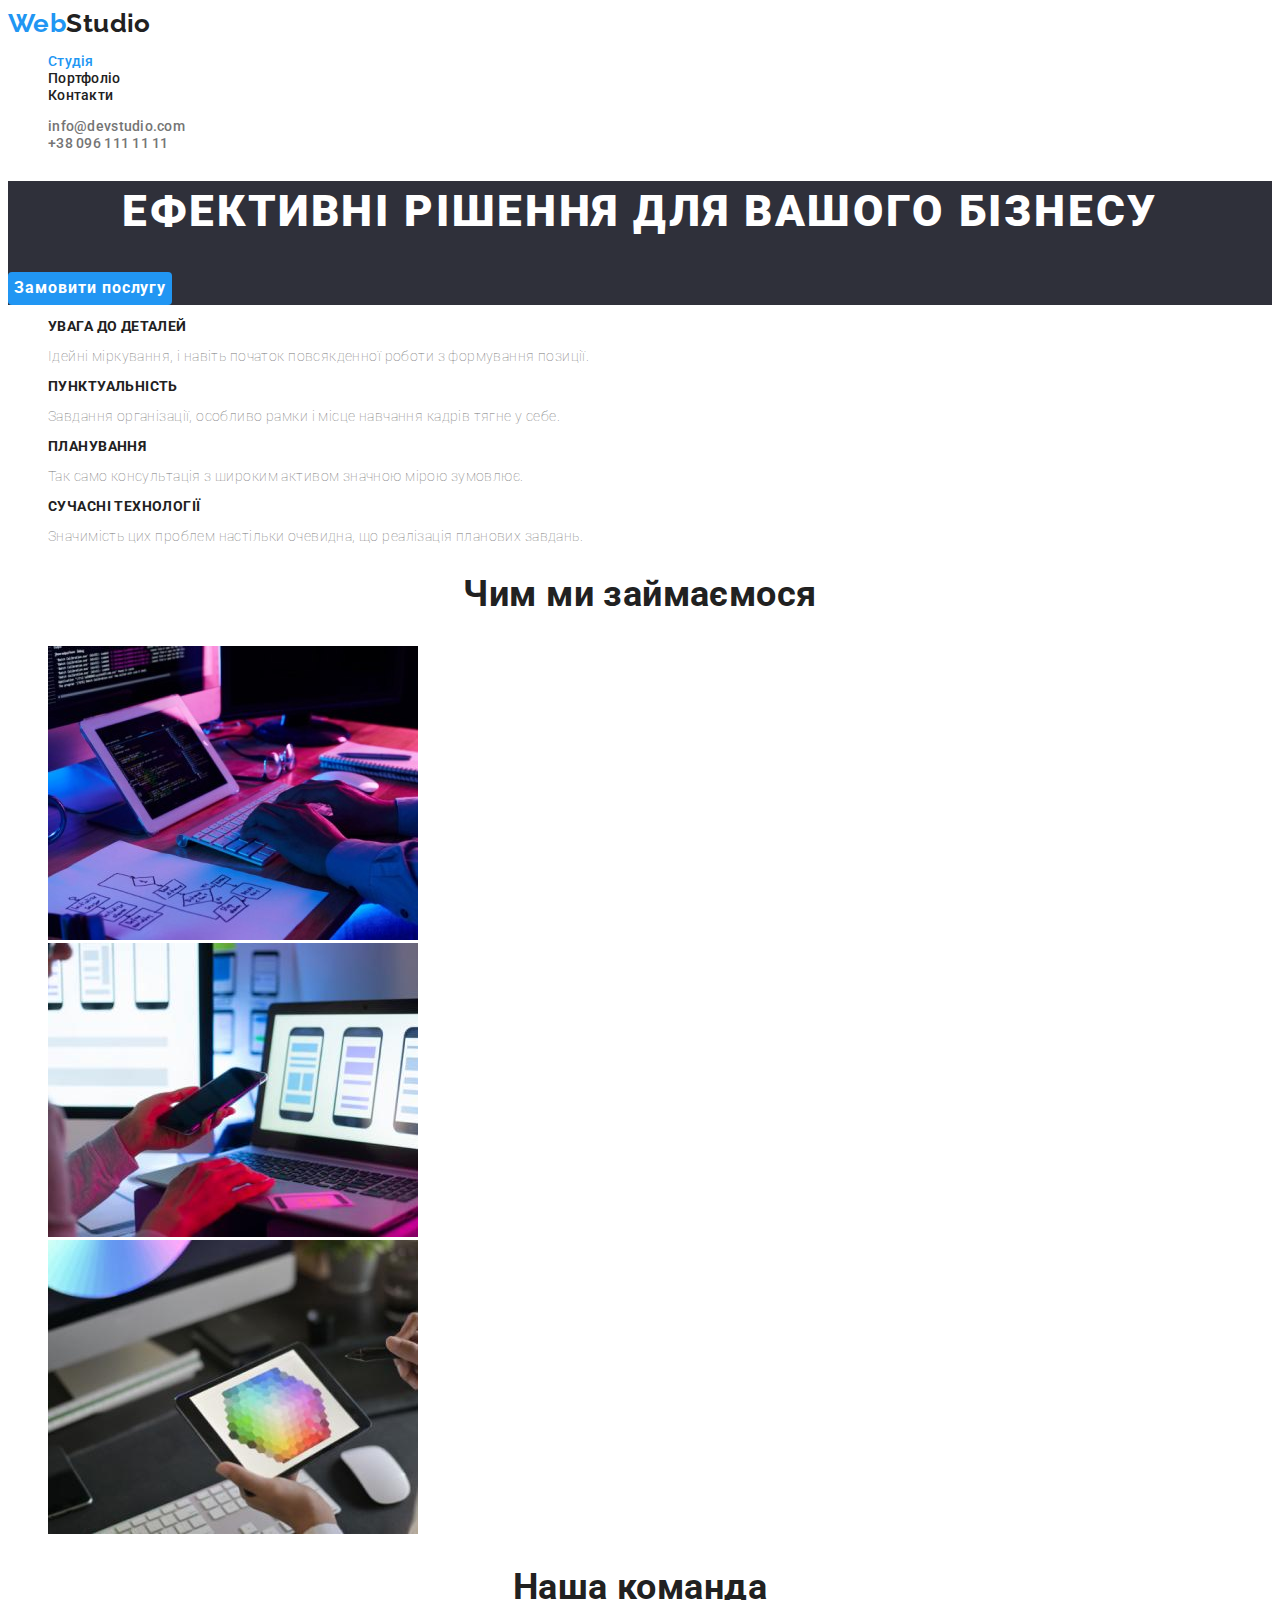
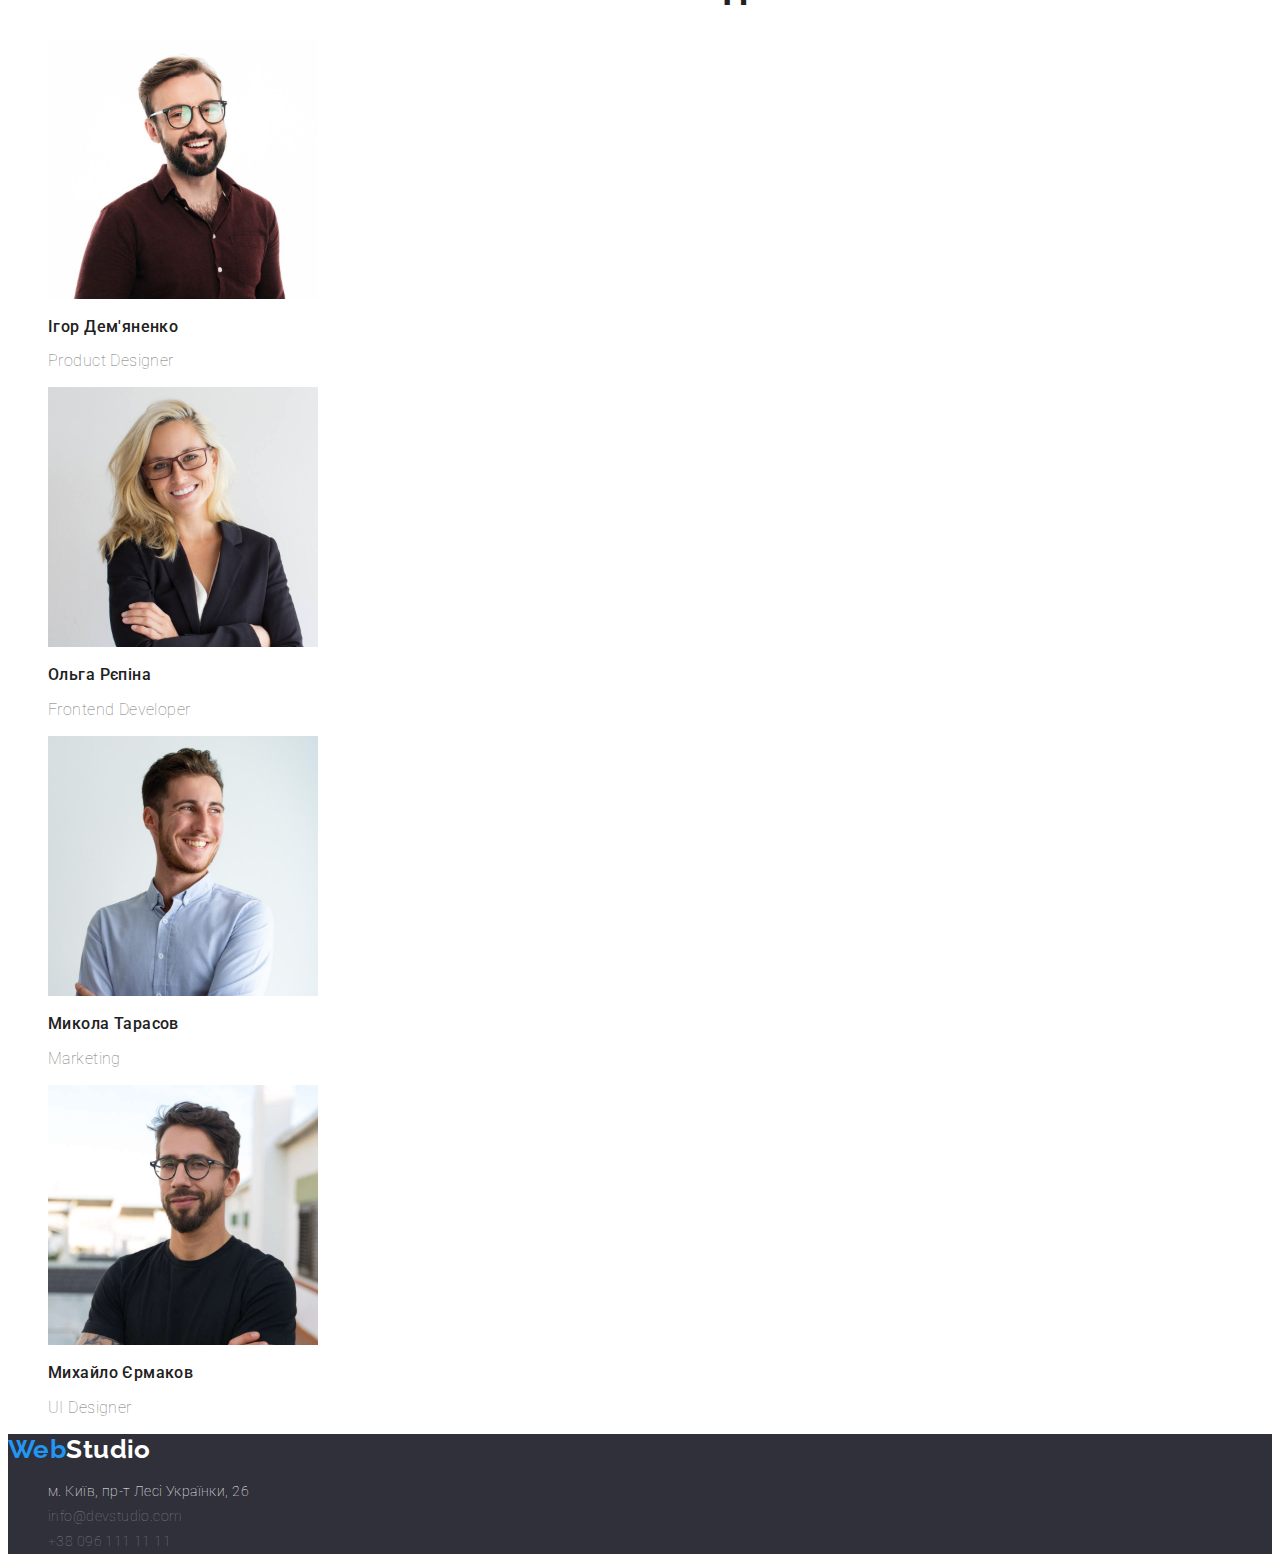
==== index.html @ 01c0f0ae "copy" ====
<!DOCTYPE html>
<html lang="uk">
  <head>
    <meta charset="UTF-8" />
    <meta http-equiv="X-UA-Compatible" content="IE=edge" />
    <meta name="viewport" content="width=device-width, initial-scale=1.0" />
    <title>WebStudio</title>
    <link rel="stylesheet" href="./css/styles.css" />
    <link rel="preconnect" href="https://fonts.googleapis.com" />
    <link rel="preconnect" href="https://fonts.gstatic.com" crossorigin />
    <link
      href="https://fonts.googleapis.com/css2?family=Raleway:wght@700&family=Roboto:wght@400;500;700;900&display=swap"
      rel="stylesheet"
    />
  </head>
  <body>
    <!--Header-->
    <header class="header">
      <nav>
        <a href="./index.html" class="logo"
          ><span class="logo-web">Web</span>Studio</a
        >
        <ul class="site-nav list">
          <li><a href="./index.html" class="link current">Студія</a></li>
          <li><a href="./portfolio.html" class="link">Портфоліо</a></li>
          <li><a href="/" class="link">Контакти</a></li>
        </ul>
      </nav>
      <ul class="contacts list">
        <li>
          <a href="mailto:info@devstudio.com" class="link"
            >info@devstudio.com</a
          >
        </li>
        <li><a href="tel:+380961111111" class="link">+38 096 111 11 11</a></li>
      </ul>
    </header>

    <!--Main-->
    <main>
      <!--Hero banner-->
      <section class="hero">
        <h1 class="hero-title">Ефективні рішення для вашого бізнесу</h1>
        <button type="button" class="hero-button">Замовити послугу</button>
      </section>

      <!--Features-->
      <section>
        <h2 class="hidden">Наші переваги</h2>
        <ul class="features list">
          <li>
            <h3 class="features-title">Увага до деталей</h3>
            <p class="features-text">
              Ідейні міркування, і навіть початок повсякденної роботи з
              формування позиції.
            </p>
          </li>
          <li>
            <h3 class="features-title">Пунктуальність</h3>
            <p class="features-text">
              Завдання організації, особливо рамки і місце навчання кадрів тягне
              у себе.
            </p>
          </li>
          <li>
            <h3 class="features-title">Планування</h3>
            <p class="features-text">
              Так само консультація з широким активом значною мірою зумовлює.
            </p>
          </li>
          <li>
            <h3 class="features-title">Сучасні технології</h3>
            <p class="features-text">
              Значимість цих проблем настільки очевидна, що реалізація планових
              завдань.
            </p>
          </li>
        </ul>
      </section>

      <!--About-->
      <section class="about">
        <h2 class="about-title">Чим ми займаємося</h2>
        <ul class="about list">
          <li>
            <img src="./img/development.jpg" alt="Веброзробка" width="370" />
          </li>
          <li>
            <img
              src="./img/payment-integration.jpg"
              alt="Інтеграція платіжних систем"
              width="370"
            />
          </li>
          <li>
            <img src="./img/web-design.jpg" alt="Веб дизайн" width="370" />
          </li>
        </ul>
      </section>

      <!--Our team-->
      <section class="our-team">
        <h2 class="team-title">Наша команда</h2>
        <ul class="our-team list">
          <li>
            <img
              src="./img/ihor-product-designer.jpg"
              alt="Продуктовий дизайнер Ігор Демяненко"
              width="270"
            />
            <h3 class="team-name">Ігор Дем'яненко</h3>
            <p class="team-position">Product Designer</p>
          </li>
          <li>
            <img
              src="./img/olga-fe.jpg"
              alt="Фронтенд розробник Ольга Рєпіна"
              width="270"
            />
            <h3 class="team-name">Ольга Рєпіна</h3>
            <p class="team-position">Frontend Developer</p>
          </li>
          <li>
            <img
              src="./img/mykola-marketing.jpg"
              alt="Маркетер Микола Тарасов"
              width="270"
            />
            <h3 class="team-name">Микола Тарасов</h3>
            <p class="team-position">Marketing</p>
          </li>
          <li>
            <img
              src="./img/mykhailo-ui-designer.jpg"
              alt="Дизайнер інтерфейсів Михайло Єрмаков"
              width="270"
            />
            <h3 class="team-name">Михайло Єрмаков</h3>
            <p class="team-position">UI Designer</p>
          </li>
        </ul>
      </section>
    </main>

    <!--Footer-->
    <footer class="footer">
      <a href="./index.html" class="logo"
        ><span class="logo-web">Web</span>Studio</a
      >
      <address>
        <ul class="address">
          <li>
            <a
              href="https://goo.gl/maps/yPFUbCjvbRKHDjKo9"
              class="address map"
              target="_blank"
              rel="noopener noreferrer"
              >м. Київ, пр-т Лесі Українки, 26</a
            >
          </li>
          <li>
            <a href="mailto:info@devstudio.com" class="address link"
              >info@devstudio.com</a
            >
          </li>
          <li>
            <a href="tel:+380961111111" class="address link"
              >+38 096 111 11 11</a
            >
          </li>
        </ul>
      </address>
    </footer>
  </body>
</html>
---- css/styles.css ----
:root {
  --primary-text-color: #757575;
  --title-text-color: #212121;
  --accent-color: #2196f3;
  --secondary-accent-color: #188ce8;
  --main-background-color: #ffffff;
  --secondary-background-color: #2f303a;
  --footer-text-color: #ffffff60;
  --white-color: #ffffff;
  --button-background-color: #f5f4fa;
}

body {
  background-color: var(--main-background-color);
  color: var(--primary-text-color);

  font-family: Roboto, sans-serif;
  font-size: 14px;
  font-weight: 1.71;
  letter-spacing: 0.03em;
}

.list {
  list-style: none;
}

.hidden {
  position: absolute;
  width: 1px;
  height: 1px;
  margin: -1px;
  border: 0;
  padding: 0;

  white-space: nowrap;
  clip-path: inset(100%);
  clip: rect(0 0 0 0);
  overflow: hidden;
}

/* LOGO */

.logo {
  color: var(--title-text-color);

  font-family: Raleway, sans-serif;
  font-weight: 700;
  font-size: 26px;
  line-height: 1.2;

  text-decoration: none;
}

.logo-web {
  color: var(--accent-color);
}

/* HEADER */

.header {
  background-color: var(--white-color);
}

.site-nav .link {
  color: var(--title-text-color);

  font-size: 14px;
  font-weight: 500;
  line-height: 1.14;
  letter-spacing: 0.02em;

  text-decoration: none;
}

.contacts .link {
  color: var(--primary-text-color);

  font-size: 14px;
  font-weight: 500;
  line-height: 1.14;
  letter-spacing: 0.02em;

  text-decoration: none;
}

.link:hover,
.link:focus {
  color: var(--accent-color);
}

.link.current {
  color: var(--accent-color);
}

/* HERO */

.hero {
  background-color: var(--secondary-background-color);
}

.hero-title {
  color: var(--white-color);

  font-weight: 900;
  font-size: 44px;
  line-height: 1.4;
  letter-spacing: 0.06em;

  text-align: center;
  text-transform: uppercase;
}

.hero-button {
  color: var(--white-color);
  background-color: var(--accent-color);
  border: 0px;
  border-radius: 4px;

  font-family: inherit;
  font-weight: 700;
  font-size: 16px;
  line-height: 1.9;
  letter-spacing: 0.06em;

  cursor: pointer;
}

.hero-button:hover,
.hero-button:focus {
  background-color: var(--secondary-accent-color);
  box-shadow: 0px 4px 4px rgba(0, 0, 0, 0.15);
  border-radius: 4px;
}

/* FEATURES */

.features-title {
  color: var(--title-text-color);

  font-weight: 700;
  font-size: 14px;
  line-height: 1.14;

  text-transform: uppercase;
}

.features-text {
  font-size: 14px;
  line-height: 1.14;
}

/* ABOUT */

.about-title {
  color: var(--title-text-color);

  font-weight: 700;
  font-size: 36px;
  line-height: 1.16;
  text-align: center;
}

/* OUR TEAM */

.team-title {
  color: var(--title-text-color);

  font-weight: 700;
  font-size: 36px;
  line-height: 1.16;
  text-align: center;
}

.team-name {
  color: var(--title-text-color);

  font-weight: 500;
  font-size: 16px;
  line-height: 1.18;
}

.team-position {
  font-size: 16px;
  line-height: 1.18;
}

/* PORTFOLIO */

.button {
  color: var(--title-text-color);
  background-color: var(--button-background-color);
  border: 0px;

  font-family: inherit;
  font-weight: 500;
  font-size: 16px;
  line-height: 1.6;

  cursor: pointer;
}

.button:hover,
.button:focus {
  color: var(--white-color);
  background-color: var(--accent-color);
  box-shadow: 0px 3px 1px rgba(0, 0, 0, 0.1), 0px 1px 2px rgba(0, 0, 0, 0.08),
    0px 2px 2px rgba(0, 0, 0, 0.12);
  border-radius: 4px;
}

.portfolio-name {
  color: var(--title-text-color);

  font-weight: 700;
  font-size: 18px;
  line-height: 2;
}

.portfolio-type {
  font-size: 16px;
  line-height: 1.8;
}

/* FOOTER */

.footer {
  background-color: var(--secondary-background-color);
}

.footer .logo {
  color: var(--white-color);
}

.address {
  list-style: none;
  font-style: normal;
}

.address a {
  text-decoration: none;
}

.address.map {
  color: var(--white-color);

  font-size: 14px;
  line-height: 1.8;
}

.address.link {
  color: var(--footer-text-color);

  font-size: 14px;
  line-height: 1.8;
}

.address:hover {
  color: var(--accent-color);
}
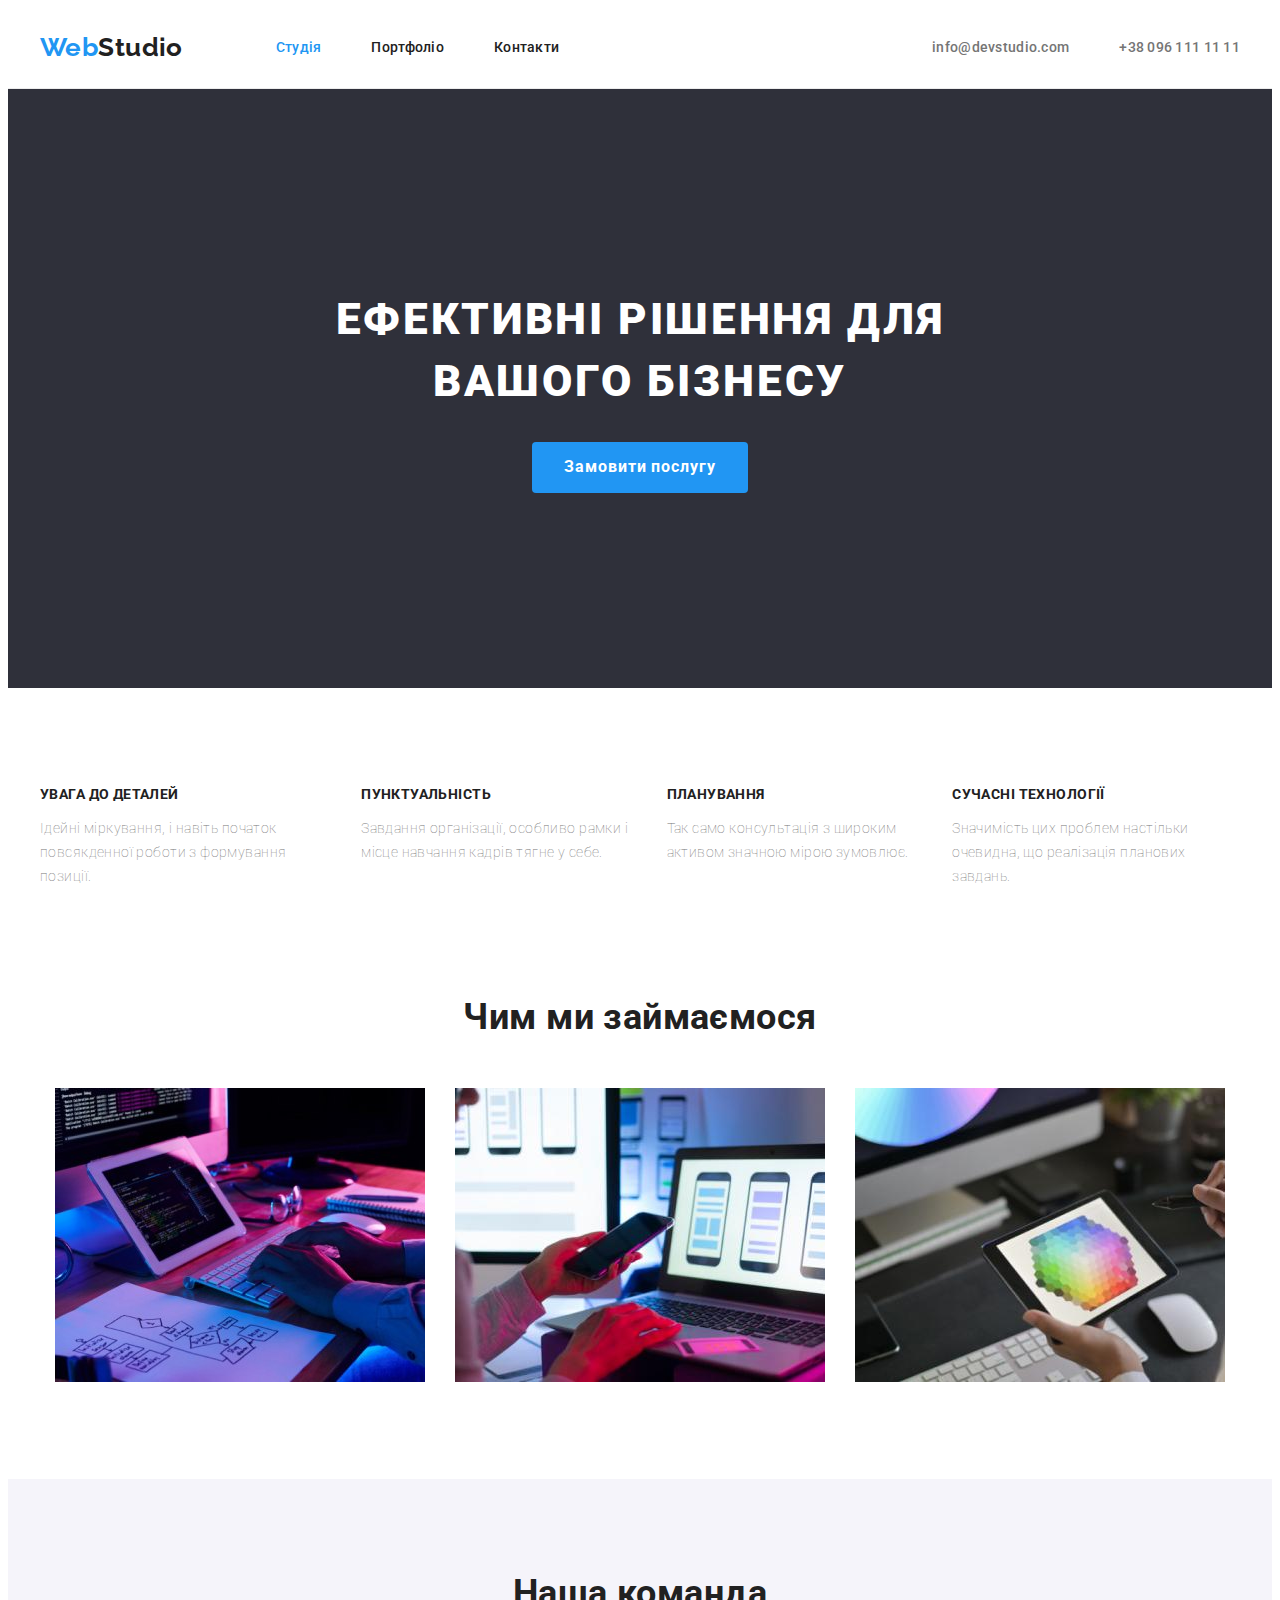
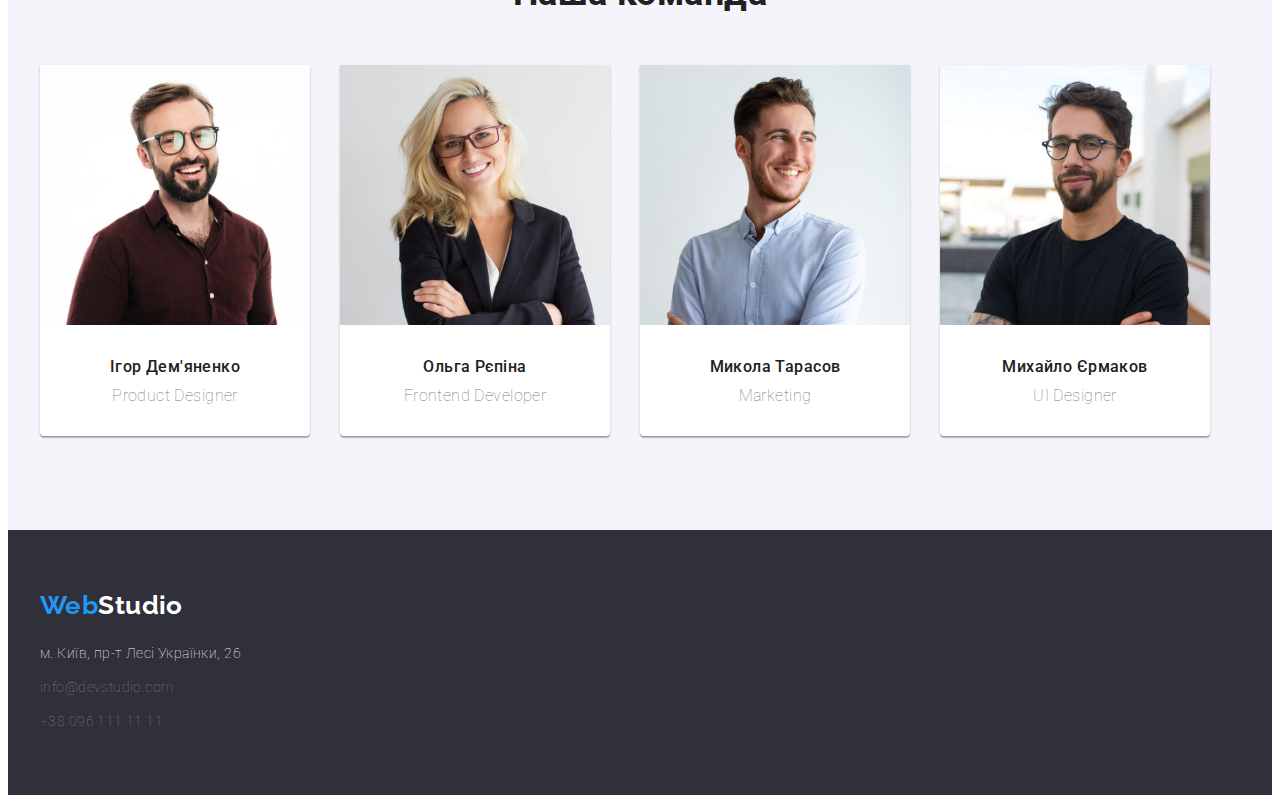
==== commit f17c2278: "Homework 3" ====
--- a/index.html
+++ b/index.html
@@ -5,171 +5,201 @@
     <meta http-equiv="X-UA-Compatible" content="IE=edge" />
     <meta name="viewport" content="width=device-width, initial-scale=1.0" />
     <title>WebStudio</title>
-    <link rel="stylesheet" href="./css/styles.css" />
     <link rel="preconnect" href="https://fonts.googleapis.com" />
     <link rel="preconnect" href="https://fonts.gstatic.com" crossorigin />
     <link
       href="https://fonts.googleapis.com/css2?family=Raleway:wght@700&family=Roboto:wght@400;500;700;900&display=swap"
       rel="stylesheet"
     />
+    <link
+      rel="stylesheet"
+      href="https://cdnjs.cloudflare.com/ajax/libs/modern-normalize/1.1.0/modern-normalize.min.css"
+      integrity="sha512-wpPYUAdjBVSE4KJnH1VR1HeZfpl1ub8YT/NKx4PuQ5NmX2tKuGu6U/JRp5y+Y8XG2tV+wKQpNHVUX03MfMFn9Q=="
+      crossorigin="anonymous"
+      referrerpolicy="no-referrer"
+    />
+    <link rel="stylesheet" href="./css/styles.css" />
   </head>
   <body>
     <!--Header-->
     <header class="header">
-      <nav>
+      <div class="container nav">
         <a href="./index.html" class="logo"
           ><span class="logo-web">Web</span>Studio</a
         >
-        <ul class="site-nav list">
-          <li><a href="./index.html" class="link current">Студія</a></li>
-          <li><a href="./portfolio.html" class="link">Портфоліо</a></li>
-          <li><a href="/" class="link">Контакти</a></li>
+        <nav>
+          <ul class="site-nav list">
+            <li class="item">
+              <a href="./index.html" class="link current">Студія</a>
+            </li>
+            <li class="item">
+              <a href="./portfolio.html" class="link">Портфоліо</a>
+            </li>
+            <li class="item"><a href="/" class="link">Контакти</a></li>
+          </ul>
+        </nav>
+        <ul class="contacts list">
+          <li class="item">
+            <a href="mailto:info@devstudio.com" class="link"
+              >info@devstudio.com</a
+            >
+          </li>
+          <li class="item">
+            <a href="tel:+380961111111" class="link">+38 096 111 11 11</a>
+          </li>
         </ul>
-      </nav>
-      <ul class="contacts list">
-        <li>
-          <a href="mailto:info@devstudio.com" class="link"
-            >info@devstudio.com</a
-          >
-        </li>
-        <li><a href="tel:+380961111111" class="link">+38 096 111 11 11</a></li>
-      </ul>
+      </div>
     </header>
 
     <!--Main-->
     <main>
       <!--Hero banner-->
       <section class="hero">
-        <h1 class="hero-title">Ефективні рішення для вашого бізнесу</h1>
+        <h1 class="hero-title">
+          Ефективні рішення для <br />
+          вашого бізнесу
+        </h1>
         <button type="button" class="hero-button">Замовити послугу</button>
       </section>
 
       <!--Features-->
-      <section>
-        <h2 class="hidden">Наші переваги</h2>
-        <ul class="features list">
-          <li>
-            <h3 class="features-title">Увага до деталей</h3>
-            <p class="features-text">
-              Ідейні міркування, і навіть початок повсякденної роботи з
-              формування позиції.
-            </p>
-          </li>
-          <li>
-            <h3 class="features-title">Пунктуальність</h3>
-            <p class="features-text">
-              Завдання організації, особливо рамки і місце навчання кадрів тягне
-              у себе.
-            </p>
-          </li>
-          <li>
-            <h3 class="features-title">Планування</h3>
-            <p class="features-text">
-              Так само консультація з широким активом значною мірою зумовлює.
-            </p>
-          </li>
-          <li>
-            <h3 class="features-title">Сучасні технології</h3>
-            <p class="features-text">
-              Значимість цих проблем настільки очевидна, що реалізація планових
-              завдань.
-            </p>
-          </li>
-        </ul>
+      <section class="features-section">
+        <div class="container features">
+          <h2 class="hidden">Наші переваги</h2>
+          <ul class="features list">
+            <li class="item">
+              <h3 class="features-title">Увага до деталей</h3>
+              <p class="features-text">
+                Ідейні міркування, і навіть початок повсякденної роботи з
+                формування позиції.
+              </p>
+            </li>
+            <li class="item">
+              <h3 class="features-title">Пунктуальність</h3>
+              <p class="features-text">
+                Завдання організації, особливо рамки і місце навчання кадрів
+                тягне у себе.
+              </p>
+            </li>
+            <li class="item">
+              <h3 class="features-title">Планування</h3>
+              <p class="features-text">
+                Так само консультація з широким активом значною мірою зумовлює.
+              </p>
+            </li>
+            <li class="item">
+              <h3 class="features-title">Сучасні технології</h3>
+              <p class="features-text">
+                Значимість цих проблем настільки очевидна, що реалізація
+                планових завдань.
+              </p>
+            </li>
+          </ul>
+        </div>
       </section>
 
       <!--About-->
       <section class="about">
-        <h2 class="about-title">Чим ми займаємося</h2>
-        <ul class="about list">
-          <li>
-            <img src="./img/development.jpg" alt="Веброзробка" width="370" />
-          </li>
-          <li>
-            <img
-              src="./img/payment-integration.jpg"
-              alt="Інтеграція платіжних систем"
-              width="370"
-            />
-          </li>
-          <li>
-            <img src="./img/web-design.jpg" alt="Веб дизайн" width="370" />
-          </li>
-        </ul>
+        <div class="container about">
+          <h2 class="about-title">Чим ми займаємося</h2>
+          <ul class="about list">
+            <li class="item">
+              <img src="./img/development.jpg" alt="Веброзробка" width="370" />
+            </li>
+            <li class="item">
+              <img
+                src="./img/payment-integration.jpg"
+                alt="Інтеграція платіжних систем"
+                width="370"
+              />
+            </li>
+            <li class="item">
+              <img src="./img/web-design.jpg" alt="Веб дизайн" width="370" />
+            </li>
+          </ul>
+        </div>
       </section>
 
       <!--Our team-->
       <section class="our-team">
-        <h2 class="team-title">Наша команда</h2>
-        <ul class="our-team list">
-          <li>
-            <img
-              src="./img/ihor-product-designer.jpg"
-              alt="Продуктовий дизайнер Ігор Демяненко"
-              width="270"
-            />
-            <h3 class="team-name">Ігор Дем'яненко</h3>
-            <p class="team-position">Product Designer</p>
-          </li>
-          <li>
-            <img
-              src="./img/olga-fe.jpg"
-              alt="Фронтенд розробник Ольга Рєпіна"
-              width="270"
-            />
-            <h3 class="team-name">Ольга Рєпіна</h3>
-            <p class="team-position">Frontend Developer</p>
-          </li>
-          <li>
-            <img
-              src="./img/mykola-marketing.jpg"
-              alt="Маркетер Микола Тарасов"
-              width="270"
-            />
-            <h3 class="team-name">Микола Тарасов</h3>
-            <p class="team-position">Marketing</p>
-          </li>
-          <li>
-            <img
-              src="./img/mykhailo-ui-designer.jpg"
-              alt="Дизайнер інтерфейсів Михайло Єрмаков"
-              width="270"
-            />
-            <h3 class="team-name">Михайло Єрмаков</h3>
-            <p class="team-position">UI Designer</p>
-          </li>
-        </ul>
+        <div class="container team">
+          <h2 class="team-title">Наша команда</h2>
+          <ul class="our-team list">
+            <li class="item">
+              <img
+                class="team-photo"
+                src="./img/ihor-product-designer.jpg"
+                alt="Продуктовий дизайнер Ігор Демяненко"
+                width="270"
+              />
+              <h3 class="team-name">Ігор Дем'яненко</h3>
+              <p class="team-position">Product Designer</p>
+            </li>
+            <li class="item">
+              <img
+                class="team-photo"
+                src="./img/olga-fe.jpg"
+                alt="Фронтенд розробник Ольга Рєпіна"
+                width="270"
+              />
+              <h3 class="team-name">Ольга Рєпіна</h3>
+              <p class="team-position">Frontend Developer</p>
+            </li>
+            <li class="item">
+              <img
+                class="team-photo"
+                src="./img/mykola-marketing.jpg"
+                alt="Маркетер Микола Тарасов"
+                width="270"
+              />
+              <h3 class="team-name">Микола Тарасов</h3>
+              <p class="team-position">Marketing</p>
+            </li>
+            <li class="item">
+              <img
+                class="team-photo"
+                src="./img/mykhailo-ui-designer.jpg"
+                alt="Дизайнер інтерфейсів Михайло Єрмаков"
+                width="270"
+              />
+              <h3 class="team-name">Михайло Єрмаков</h3>
+              <p class="team-position">UI Designer</p>
+            </li>
+          </ul>
+        </div>
       </section>
     </main>
 
     <!--Footer-->
     <footer class="footer">
-      <a href="./index.html" class="logo"
-        ><span class="logo-web">Web</span>Studio</a
-      >
-      <address>
-        <ul class="address">
-          <li>
-            <a
-              href="https://goo.gl/maps/yPFUbCjvbRKHDjKo9"
-              class="address map"
-              target="_blank"
-              rel="noopener noreferrer"
-              >м. Київ, пр-т Лесі Українки, 26</a
-            >
-          </li>
-          <li>
-            <a href="mailto:info@devstudio.com" class="address link"
-              >info@devstudio.com</a
-            >
-          </li>
-          <li>
-            <a href="tel:+380961111111" class="address link"
-              >+38 096 111 11 11</a
-            >
-          </li>
-        </ul>
-      </address>
+      <div class="container footer">
+        <a href="./index.html" class="logo"
+          ><span class="logo-web">Web</span>Studio</a
+        >
+        <address>
+          <ul class="address list">
+            <li>
+              <a
+                href="https://goo.gl/maps/yPFUbCjvbRKHDjKo9"
+                class="address map"
+                target="_blank"
+                rel="noopener noreferrer"
+                >м. Київ, пр-т Лесі Українки, 26</a
+              >
+            </li>
+            <li>
+              <a href="mailto:info@devstudio.com" class="address-mail link"
+                >info@devstudio.com</a
+              >
+            </li>
+            <li>
+              <a href="tel:+380961111111" class="address-tel link"
+                >+38 096 111 11 11</a
+              >
+            </li>
+          </ul>
+        </address>
+      </div>
     </footer>
   </body>
 </html>
--- a/css/styles.css
+++ b/css/styles.css
@@ -8,12 +8,15 @@
   --footer-text-color: #ffffff60;
   --white-color: #ffffff;
   --button-background-color: #f5f4fa;
+  --header-bottom-line: #ececec;
+  --card-border-line: #eeeeee;
+
+  --card-set-gap: 30px;
 }
 
 body {
   background-color: var(--main-background-color);
   color: var(--primary-text-color);
-
   font-family: Roboto, sans-serif;
   font-size: 14px;
   font-weight: 1.71;
@@ -22,6 +25,9 @@
 
 .list {
   list-style: none;
+
+  margin: 0;
+  padding: 0;
 }
 
 .hidden {
@@ -38,16 +44,23 @@
   overflow: hidden;
 }
 
+.container {
+  width: 1200px;
+  margin-left: auto;
+  margin-right: auto;
+
+  padding-left: 15px;
+  padding-right: 15px;
+}
+
 /* LOGO */
 
 .logo {
   color: var(--title-text-color);
-
   font-family: Raleway, sans-serif;
   font-weight: 700;
   font-size: 26px;
   line-height: 1.2;
-
   text-decoration: none;
 }
 
@@ -59,27 +72,48 @@
 
 .header {
   background-color: var(--white-color);
+  border-bottom: 1px solid var(--header-bottom-line);
+}
+
+.container.nav {
+  display: flex;
+  align-items: center;
+  justify-content: space-around;
+  padding-top: 24px;
+  padding-bottom: 25px;
+}
+
+.site-nav.list {
+  display: flex;
+  margin-left: 93px;
+}
+
+.site-nav .item + .item {
+  margin-left: 50px;
 }
 
 .site-nav .link {
   color: var(--title-text-color);
-
-  font-size: 14px;
   font-weight: 500;
   line-height: 1.14;
   letter-spacing: 0.02em;
-
   text-decoration: none;
+}
+
+.contacts {
+  display: flex;
+  margin-left: auto;
+}
+
+.contacts .item + .item {
+  margin-left: 50px;
 }
 
 .contacts .link {
   color: var(--primary-text-color);
-
-  font-size: 14px;
   font-weight: 500;
   line-height: 1.14;
   letter-spacing: 0.02em;
-
   text-decoration: none;
 }
 
@@ -96,18 +130,22 @@
 
 .hero {
   background-color: var(--secondary-background-color);
+
+  text-align: center;
 }
 
 .hero-title {
   color: var(--white-color);
-
   font-weight: 900;
   font-size: 44px;
   line-height: 1.4;
   letter-spacing: 0.06em;
-
   text-align: center;
   text-transform: uppercase;
+
+  padding-top: 200px;
+  margin-top: 0;
+  margin-bottom: 30px;
 }
 
 .hero-button {
@@ -122,6 +160,9 @@
   line-height: 1.9;
   letter-spacing: 0.06em;
 
+  padding: 10px 32px;
+  margin-bottom: 195px;
+
   cursor: pointer;
 }
 
@@ -134,57 +175,162 @@
 
 /* FEATURES */
 
+.features-section {
+  padding-top: 99px;
+  padding-bottom: 94px;
+}
+
+.features.list {
+  display: flex;
+}
+
+.features.list .item + .item {
+  margin-left: 30px;
+}
+
 .features-title {
   color: var(--title-text-color);
-
   font-weight: 700;
   font-size: 14px;
   line-height: 1.14;
-
   text-transform: uppercase;
+
+  margin-top: 0;
+  margin-bottom: 10px;
 }
 
 .features-text {
-  font-size: 14px;
-  line-height: 1.14;
+  line-height: 1.71;
 }
 
 /* ABOUT */
 
+.about {
+}
+
+.about.list {
+  display: flex;
+  justify-content: center;
+
+  padding-bottom: 94px;
+}
+
+.about.list .item + .item {
+  margin-left: 30px;
+}
+
 .about-title {
   color: var(--title-text-color);
-
   font-weight: 700;
   font-size: 36px;
   line-height: 1.16;
   text-align: center;
+
+  margin-top: 0;
+  margin-bottom: 50px;
 }
 
 /* OUR TEAM */
 
+.our-team {
+  background-color: var(--button-background-color);
+}
+
+.our-team.list {
+  display: flex;
+  padding-bottom: 94px;
+}
+
+.our-team .item {
+  background-color: var(--white-color);
+  box-shadow: 0px 1px 3px rgba(0, 0, 0, 0.12), 0px 1px 1px rgba(0, 0, 0, 0.14),
+    0px 2px 1px rgba(0, 0, 0, 0.2);
+  border-radius: 0px 0px 4px 4px;
+
+  text-align: center;
+}
+
+.our-team .item + .item {
+  margin-left: 30px;
+}
+
 .team-title {
   color: var(--title-text-color);
-
   font-weight: 700;
   font-size: 36px;
   line-height: 1.16;
   text-align: center;
+
+  margin-top: 0;
+  margin-bottom: 50px;
+
+  padding-top: 94px;
+}
+
+.team-photo {
+  margin-bottom: 30px;
 }
 
 .team-name {
   color: var(--title-text-color);
-
   font-weight: 500;
   font-size: 16px;
   line-height: 1.18;
+
+  margin-top: 0;
+  margin-bottom: 10px;
 }
 
 .team-position {
   font-size: 16px;
   line-height: 1.18;
+
+  margin-top: 0px;
+  margin-bottom: 30px;
 }
 
 /* PORTFOLIO */
+
+.filter.list {
+  display: flex;
+  justify-content: center;
+
+  padding-top: 94px;
+  padding-bottom: 50px;
+}
+
+.filter .item + .item {
+  margin-left: 8px;
+}
+
+.gallery.list {
+  display: flex;
+  flex-wrap: wrap;
+
+  margin-left: calc(-1 * var(--card-set-gap));
+  margin-top: calc(-1 * var(--card-set-gap));
+
+  padding-bottom: 94px;
+}
+
+.gallery .item {
+  margin-left: var(--card-set-gap);
+  margin-top: var(--card-set-gap);
+
+  flex-basis: calc(100% / 3 - 30px);
+}
+
+/* .gallery .item:nth-child(3n) {
+  margin-right: 0;
+}
+
+.gallery .item:nth-last-child(-n + 3) {
+  margin-bottom: 0;
+} */
+
+.gallery-img {
+  display: block;
+}
 
 .button {
   color: var(--title-text-color);
@@ -195,6 +341,8 @@
   font-weight: 500;
   font-size: 16px;
   line-height: 1.6;
+
+  padding: 6px 22px;
 
   cursor: pointer;
 }
@@ -214,11 +362,26 @@
   font-weight: 700;
   font-size: 18px;
   line-height: 2;
+
+  margin-top: 0;
+  margin-bottom: 4px;
+  padding-top: 20px;
+  padding-left: 24px;
+  padding-right: 24px;
 }
 
 .portfolio-type {
   font-size: 16px;
   line-height: 1.8;
+
+  margin-top: 0;
+  padding-left: 24px;
+  padding-right: 24px;
+}
+
+.cards {
+  border: 1px solid var(--card-border-line);
+  border-top: transparent;
 }
 
 /* FOOTER */
@@ -229,10 +392,13 @@
 
 .footer .logo {
   color: var(--white-color);
+  display: inline-block;
+
+  margin-top: 60px;
+  margin-bottom: 20px;
 }
 
 .address {
-  list-style: none;
   font-style: normal;
 }
 
@@ -241,19 +407,34 @@
 }
 
 .address.map {
+  display: block;
+
   color: var(--white-color);
-
-  font-size: 14px;
   line-height: 1.8;
-}
-
-.address.link {
+  margin-bottom: 9px;
+}
+
+.address-mail.link {
+  display: inline-block;
+
   color: var(--footer-text-color);
-
-  font-size: 14px;
   line-height: 1.8;
-}
-
-.address:hover {
+  margin-bottom: 9px;
+}
+
+.address-tel.link {
+  display: inline-block;
+
+  color: var(--footer-text-color);
+  line-height: 1.8;
+  margin-bottom: 60px;
+}
+
+.address:hover,
+.address-mail:hover,
+.address-tel:hover,
+.address:focus,
+.address-mail:focus,
+.address-tel:focus {
   color: var(--accent-color);
 }
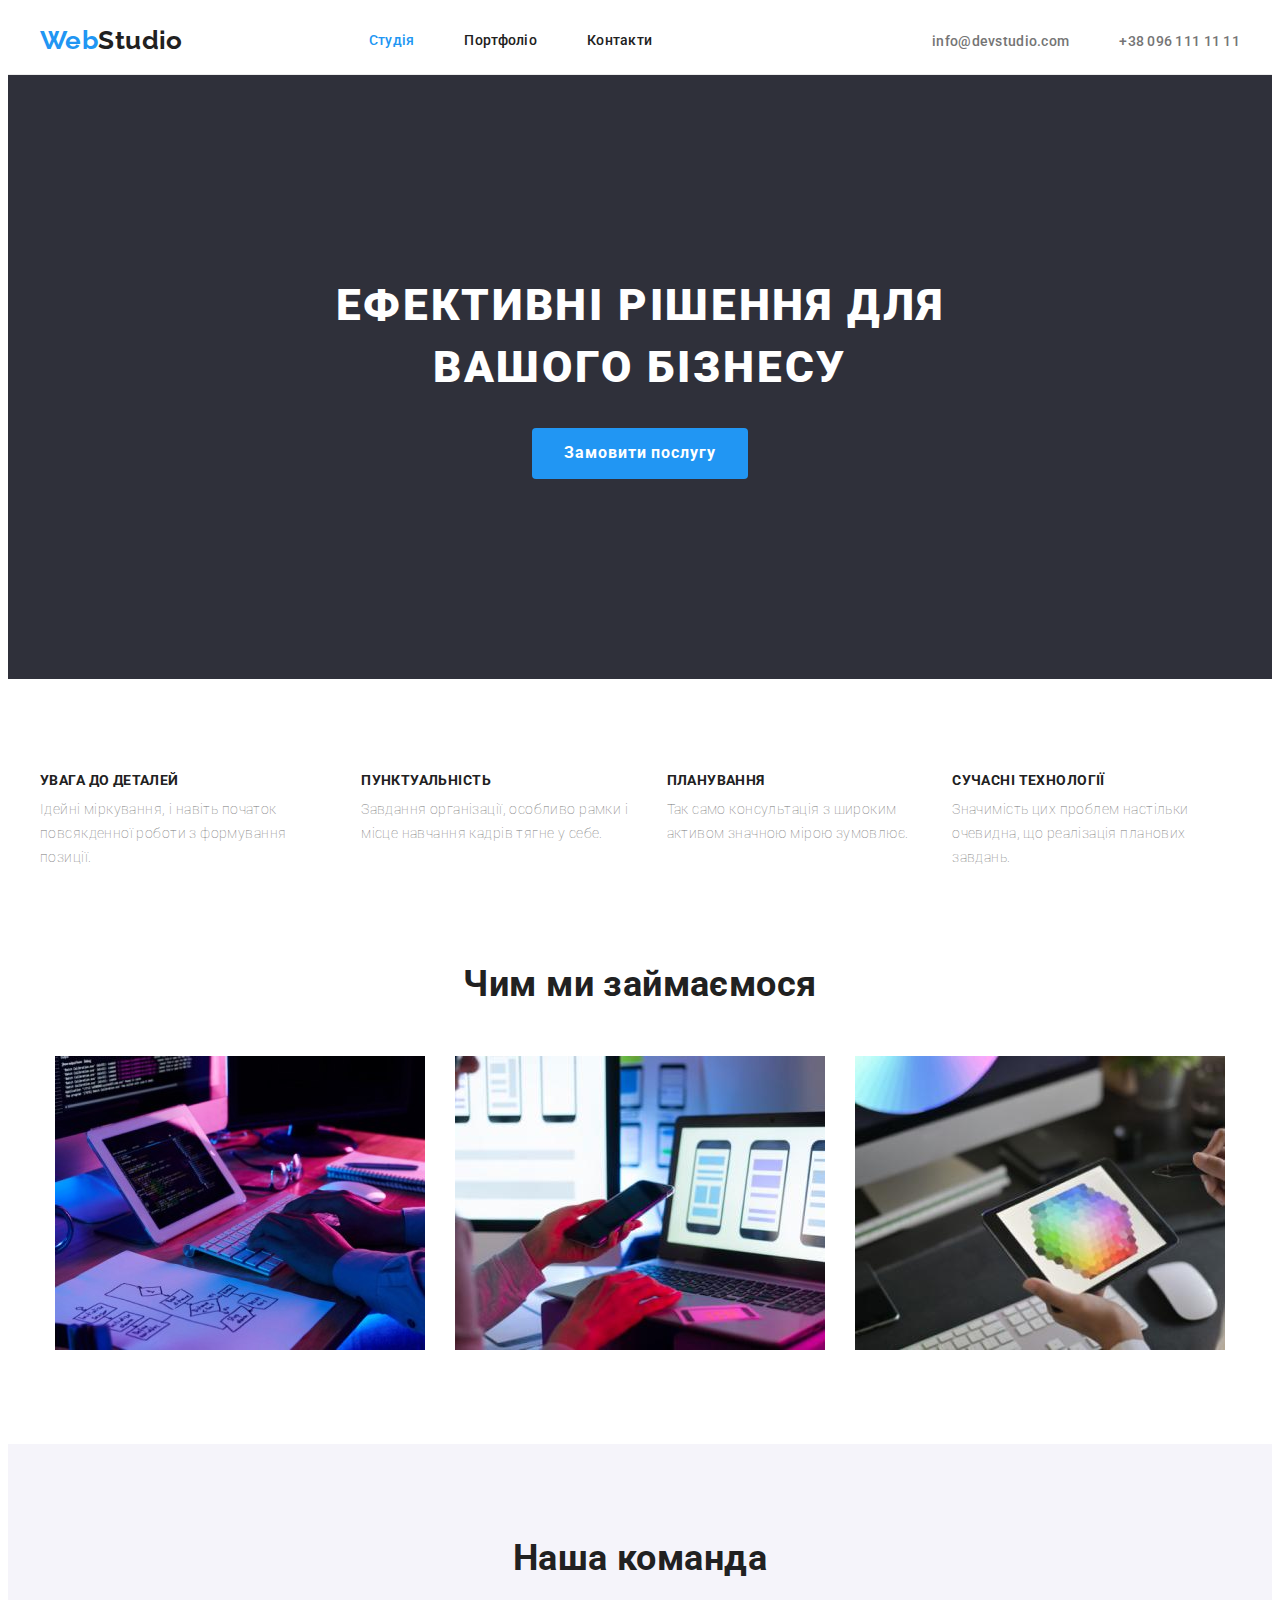
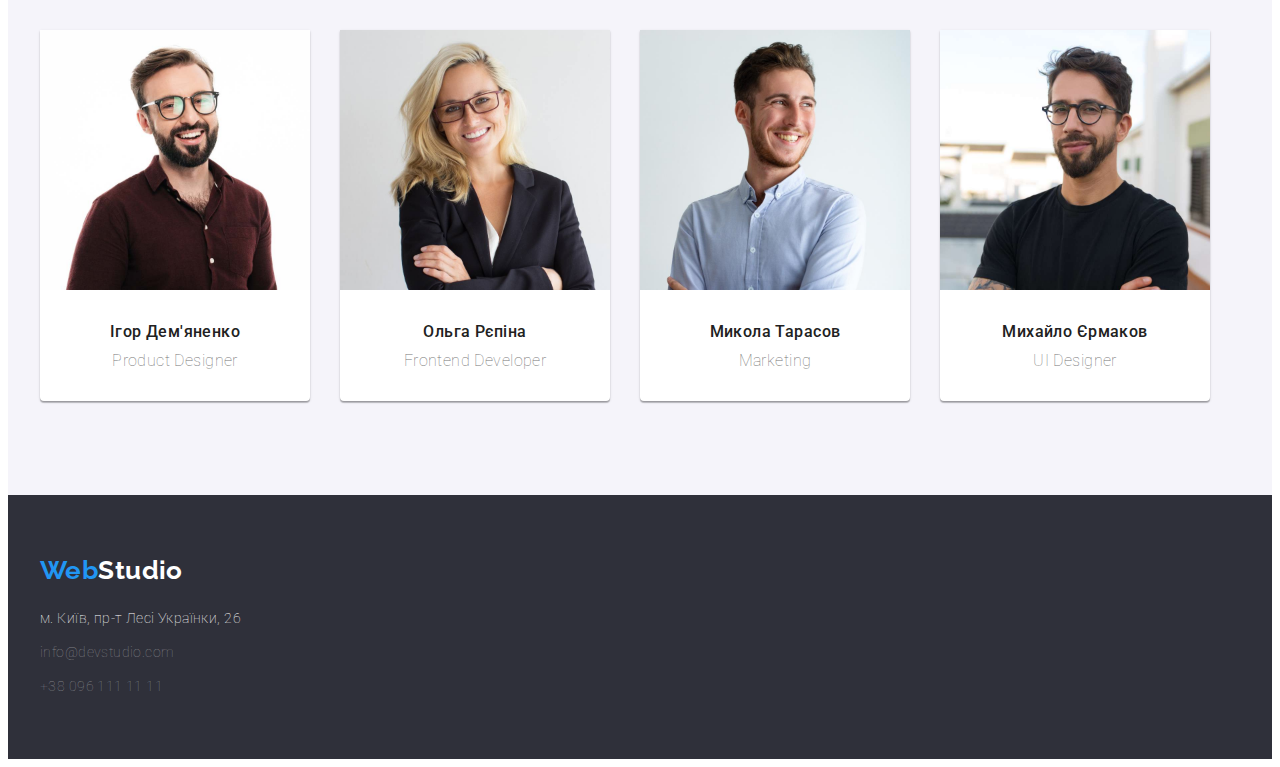
==== commit 6c461705: "Homework 3 - CSS update" ====
--- a/index.html
+++ b/index.html
@@ -27,7 +27,7 @@
         <a href="./index.html" class="logo"
           ><span class="logo-web">Web</span>Studio</a
         >
-        <nav>
+        <nav class="site-nav">
           <ul class="site-nav list">
             <li class="item">
               <a href="./index.html" class="link current">Студія</a>
@@ -99,29 +99,40 @@
       </section>
 
       <!--About-->
-      <section class="about">
+      <section class="about-section">
         <div class="container about">
           <h2 class="about-title">Чим ми займаємося</h2>
           <ul class="about list">
             <li class="item">
-              <img src="./img/development.jpg" alt="Веброзробка" width="370" />
-            </li>
-            <li class="item">
-              <img
+              <img
+                class="about-img"
+                src="./img/development.jpg"
+                alt="Веброзробка"
+                width="370"
+              />
+            </li>
+            <li class="item">
+              <img
+                class="about-img"
                 src="./img/payment-integration.jpg"
                 alt="Інтеграція платіжних систем"
                 width="370"
               />
             </li>
             <li class="item">
-              <img src="./img/web-design.jpg" alt="Веб дизайн" width="370" />
+              <img
+                class="about-img"
+                src="./img/web-design.jpg"
+                alt="Веб дизайн"
+                width="370"
+              />
             </li>
           </ul>
         </div>
       </section>
 
       <!--Our team-->
-      <section class="our-team">
+      <section class="team-section">
         <div class="container team">
           <h2 class="team-title">Наша команда</h2>
           <ul class="our-team list">
@@ -171,14 +182,14 @@
     </main>
 
     <!--Footer-->
-    <footer class="footer">
+    <footer class="footer-section">
       <div class="container footer">
         <a href="./index.html" class="logo"
           ><span class="logo-web">Web</span>Studio</a
         >
         <address>
           <ul class="address list">
-            <li>
+            <li class="item">
               <a
                 href="https://goo.gl/maps/yPFUbCjvbRKHDjKo9"
                 class="address map"
@@ -187,12 +198,12 @@
                 >м. Київ, пр-т Лесі Українки, 26</a
               >
             </li>
-            <li>
+            <li class="item">
               <a href="mailto:info@devstudio.com" class="address-mail link"
                 >info@devstudio.com</a
               >
             </li>
-            <li>
+            <li class="item">
               <a href="tel:+380961111111" class="address-tel link"
                 >+38 096 111 11 11</a
               >
--- a/css/styles.css
+++ b/css/styles.css
@@ -78,14 +78,14 @@
 .container.nav {
   display: flex;
   align-items: center;
-  justify-content: space-around;
-  padding-top: 24px;
-  padding-bottom: 25px;
+}
+
+.site-nav {
+  margin-left: 93px;
 }
 
 .site-nav.list {
   display: flex;
-  margin-left: 93px;
 }
 
 .site-nav .item + .item {
@@ -93,11 +93,15 @@
 }
 
 .site-nav .link {
+  display: block;
   color: var(--title-text-color);
   font-weight: 500;
   line-height: 1.14;
   letter-spacing: 0.02em;
   text-decoration: none;
+
+  padding-top: 25px;
+  padding-bottom: 25px;
 }
 
 .contacts {
@@ -132,6 +136,9 @@
   background-color: var(--secondary-background-color);
 
   text-align: center;
+
+  padding-top: 200px;
+  padding-bottom: 200px;
 }
 
 .hero-title {
@@ -143,7 +150,6 @@
   text-align: center;
   text-transform: uppercase;
 
-  padding-top: 200px;
   margin-top: 0;
   margin-bottom: 30px;
 }
@@ -151,7 +157,7 @@
 .hero-button {
   color: var(--white-color);
   background-color: var(--accent-color);
-  border: 0px;
+  border: none;
   border-radius: 4px;
 
   font-family: inherit;
@@ -161,7 +167,6 @@
   letter-spacing: 0.06em;
 
   padding: 10px 32px;
-  margin-bottom: 195px;
 
   cursor: pointer;
 }
@@ -170,13 +175,12 @@
 .hero-button:focus {
   background-color: var(--secondary-accent-color);
   box-shadow: 0px 4px 4px rgba(0, 0, 0, 0.15);
-  border-radius: 4px;
 }
 
 /* FEATURES */
 
 .features-section {
-  padding-top: 99px;
+  padding-top: 94px;
   padding-bottom: 94px;
 }
 
@@ -201,22 +205,30 @@
 
 .features-text {
   line-height: 1.71;
+
+  margin-top: 0;
+  margin-bottom: 0;
 }
 
 /* ABOUT */
 
-.about {
+.about-section {
+  padding-bottom: 94px;
 }
 
 .about.list {
   display: flex;
   justify-content: center;
-
-  padding-bottom: 94px;
 }
 
 .about.list .item + .item {
   margin-left: 30px;
+}
+
+.about-img {
+  display: block;
+  width: 100%;
+  height: auto;
 }
 
 .about-title {
@@ -232,13 +244,15 @@
 
 /* OUR TEAM */
 
-.our-team {
+.team-section {
   background-color: var(--button-background-color);
+
+  padding-top: 94px;
+  padding-bottom: 94px;
 }
 
 .our-team.list {
   display: flex;
-  padding-bottom: 94px;
 }
 
 .our-team .item {
@@ -263,8 +277,6 @@
 
   margin-top: 0;
   margin-bottom: 50px;
-
-  padding-top: 94px;
 }
 
 .team-photo {
@@ -291,12 +303,16 @@
 
 /* PORTFOLIO */
 
+.portfolio {
+  padding-top: 94px;
+  padding-bottom: 94px;
+}
+
 .filter.list {
   display: flex;
   justify-content: center;
 
-  padding-top: 94px;
-  padding-bottom: 50px;
+  margin-bottom: 50px;
 }
 
 .filter .item + .item {
@@ -308,25 +324,19 @@
   flex-wrap: wrap;
 
   margin-left: calc(-1 * var(--card-set-gap));
-  margin-top: calc(-1 * var(--card-set-gap));
-
-  padding-bottom: 94px;
+  /* margin-bottom: calc(-1 * var(--card-set-gap)); */
 }
 
 .gallery .item {
   margin-left: var(--card-set-gap);
-  margin-top: var(--card-set-gap);
+  margin-bottom: var(--card-set-gap);
 
   flex-basis: calc(100% / 3 - 30px);
-}
-
-/* .gallery .item:nth-child(3n) {
-  margin-right: 0;
 }
 
 .gallery .item:nth-last-child(-n + 3) {
   margin-bottom: 0;
-} */
+}
 
 .gallery-img {
   display: block;
@@ -335,7 +345,8 @@
 .button {
   color: var(--title-text-color);
   background-color: var(--button-background-color);
-  border: 0px;
+  border-radius: 4px;
+  border: none;
 
   font-family: inherit;
   font-weight: 500;
@@ -353,7 +364,6 @@
   background-color: var(--accent-color);
   box-shadow: 0px 3px 1px rgba(0, 0, 0, 0.1), 0px 1px 2px rgba(0, 0, 0, 0.08),
     0px 2px 2px rgba(0, 0, 0, 0.12);
-  border-radius: 4px;
 }
 
 .portfolio-name {
@@ -365,9 +375,6 @@
 
   margin-top: 0;
   margin-bottom: 4px;
-  padding-top: 20px;
-  padding-left: 24px;
-  padding-right: 24px;
 }
 
 .portfolio-type {
@@ -375,26 +382,32 @@
   line-height: 1.8;
 
   margin-top: 0;
+  margin-bottom: 0;
+}
+
+.cards {
+  border: 1px solid var(--card-border-line);
+  border-top: none;
+
+  padding-top: 20px;
+  padding-bottom: 20px;
   padding-left: 24px;
   padding-right: 24px;
 }
 
-.cards {
-  border: 1px solid var(--card-border-line);
-  border-top: transparent;
-}
-
 /* FOOTER */
 
-.footer {
+.footer-section {
   background-color: var(--secondary-background-color);
+
+  padding-top: 60px;
+  padding-bottom: 60px;
 }
 
 .footer .logo {
   color: var(--white-color);
   display: inline-block;
 
-  margin-top: 60px;
   margin-bottom: 20px;
 }
 
@@ -407,27 +420,22 @@
 }
 
 .address.map {
-  display: block;
-
   color: var(--white-color);
   line-height: 1.8;
-  margin-bottom: 9px;
 }
 
 .address-mail.link {
-  display: inline-block;
-
   color: var(--footer-text-color);
   line-height: 1.8;
-  margin-bottom: 9px;
 }
 
 .address-tel.link {
-  display: inline-block;
-
   color: var(--footer-text-color);
   line-height: 1.8;
-  margin-bottom: 60px;
+}
+
+.address .item:not(:last-child) {
+  margin-bottom: 9px;
 }
 
 .address:hover,
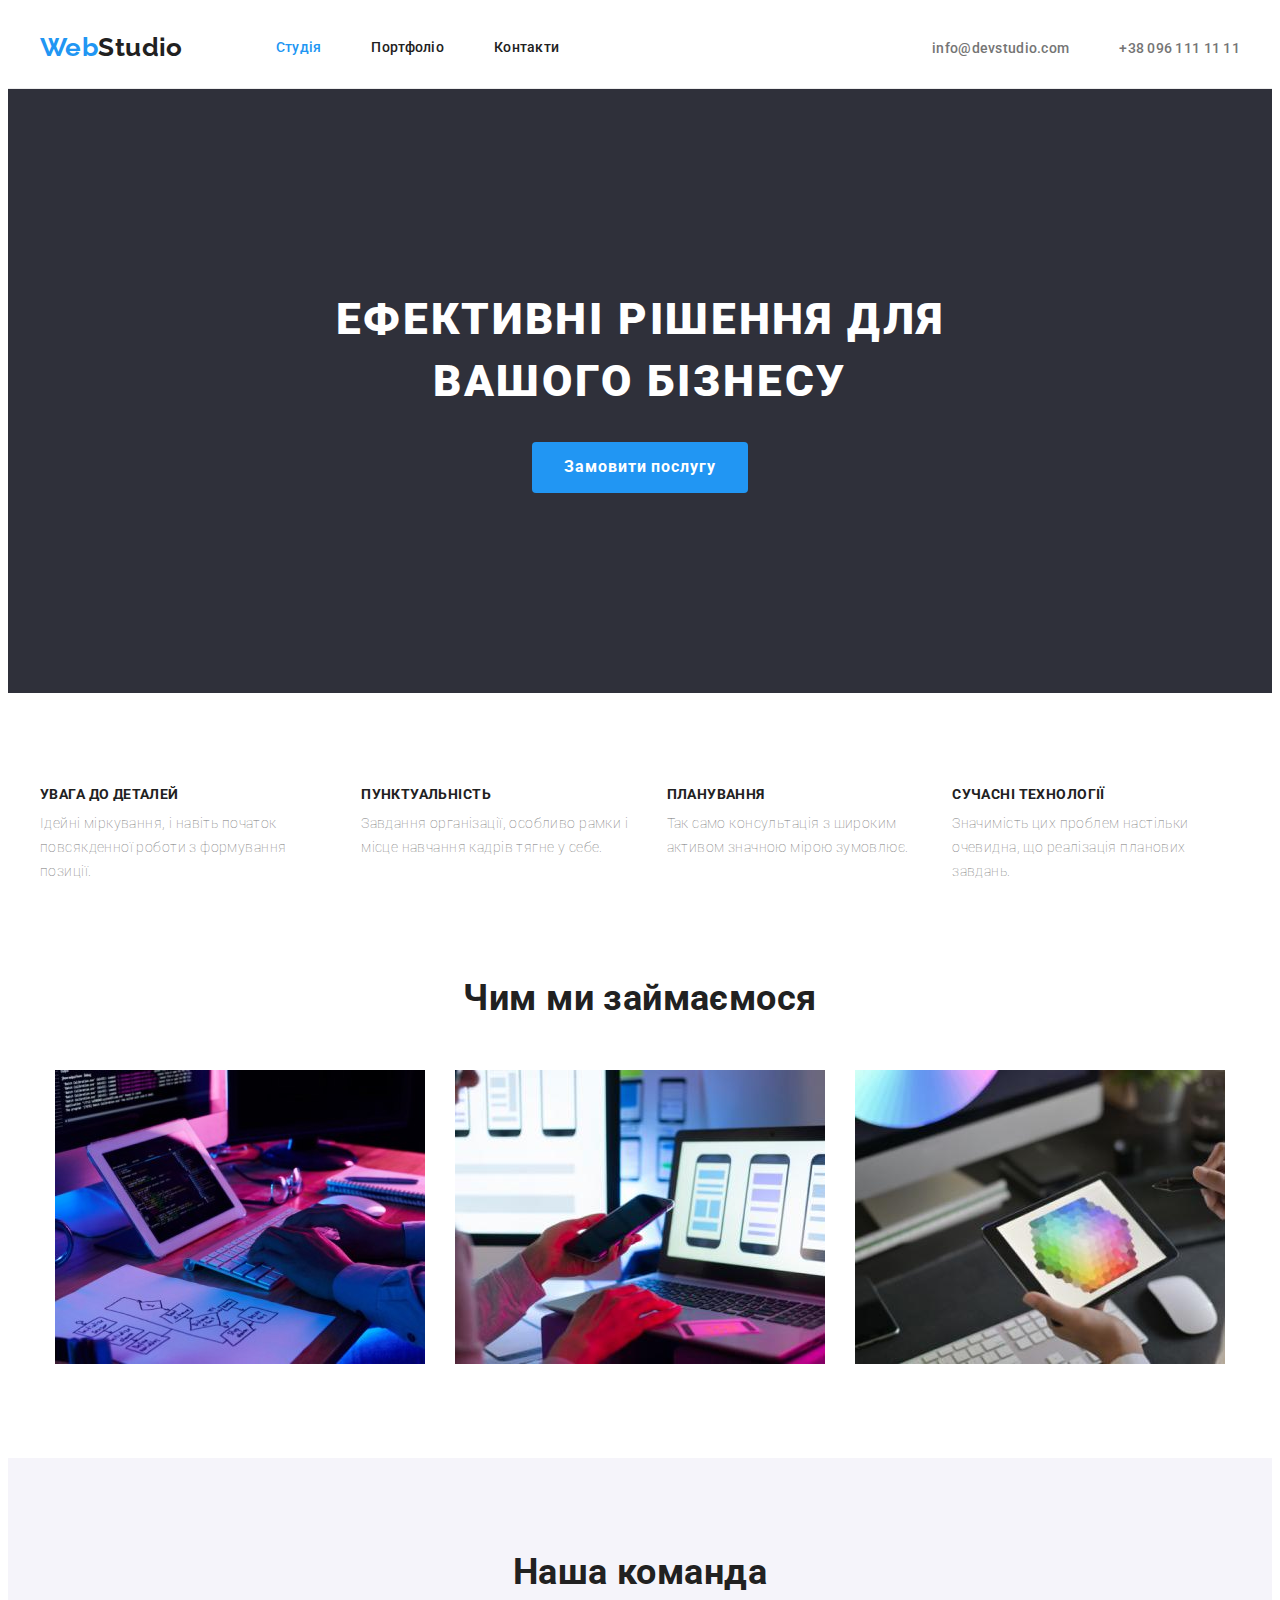
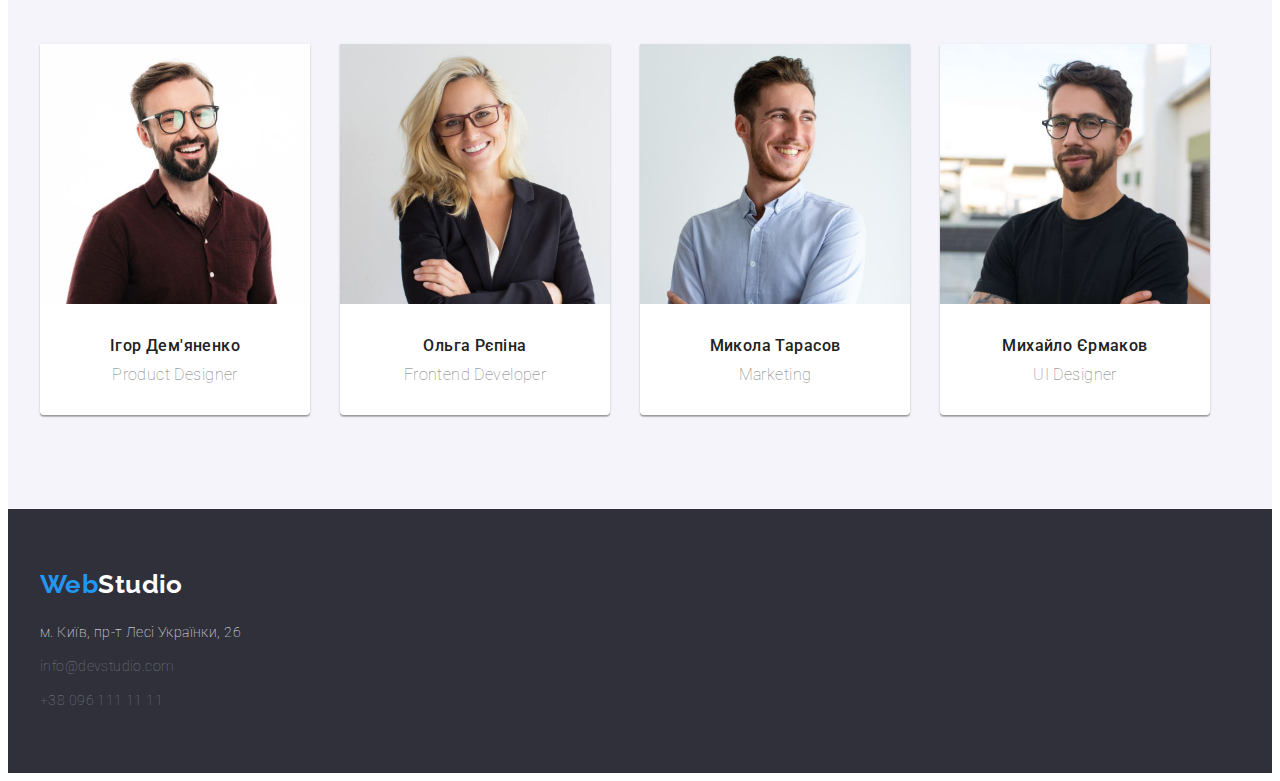
==== commit 983a422a: "Homework 3 - update" ====
--- a/index.html
+++ b/index.html
@@ -27,7 +27,7 @@
         <a href="./index.html" class="logo"
           ><span class="logo-web">Web</span>Studio</a
         >
-        <nav class="site-nav">
+        <nav class="navigation">
           <ul class="site-nav list">
             <li class="item">
               <a href="./index.html" class="link current">Студія</a>
--- a/css/styles.css
+++ b/css/styles.css
@@ -80,7 +80,7 @@
   align-items: center;
 }
 
-.site-nav {
+.navigation {
   margin-left: 93px;
 }
 
@@ -100,8 +100,8 @@
   letter-spacing: 0.02em;
   text-decoration: none;
 
-  padding-top: 25px;
-  padding-bottom: 25px;
+  padding-top: 32px;
+  padding-bottom: 32px;
 }
 
 .contacts {
@@ -297,8 +297,9 @@
   font-size: 16px;
   line-height: 1.18;
 
-  margin-top: 0px;
-  margin-bottom: 30px;
+  margin-top: 0;
+  margin-bottom: 0;
+  padding-bottom: 30px;
 }
 
 /* PORTFOLIO */
